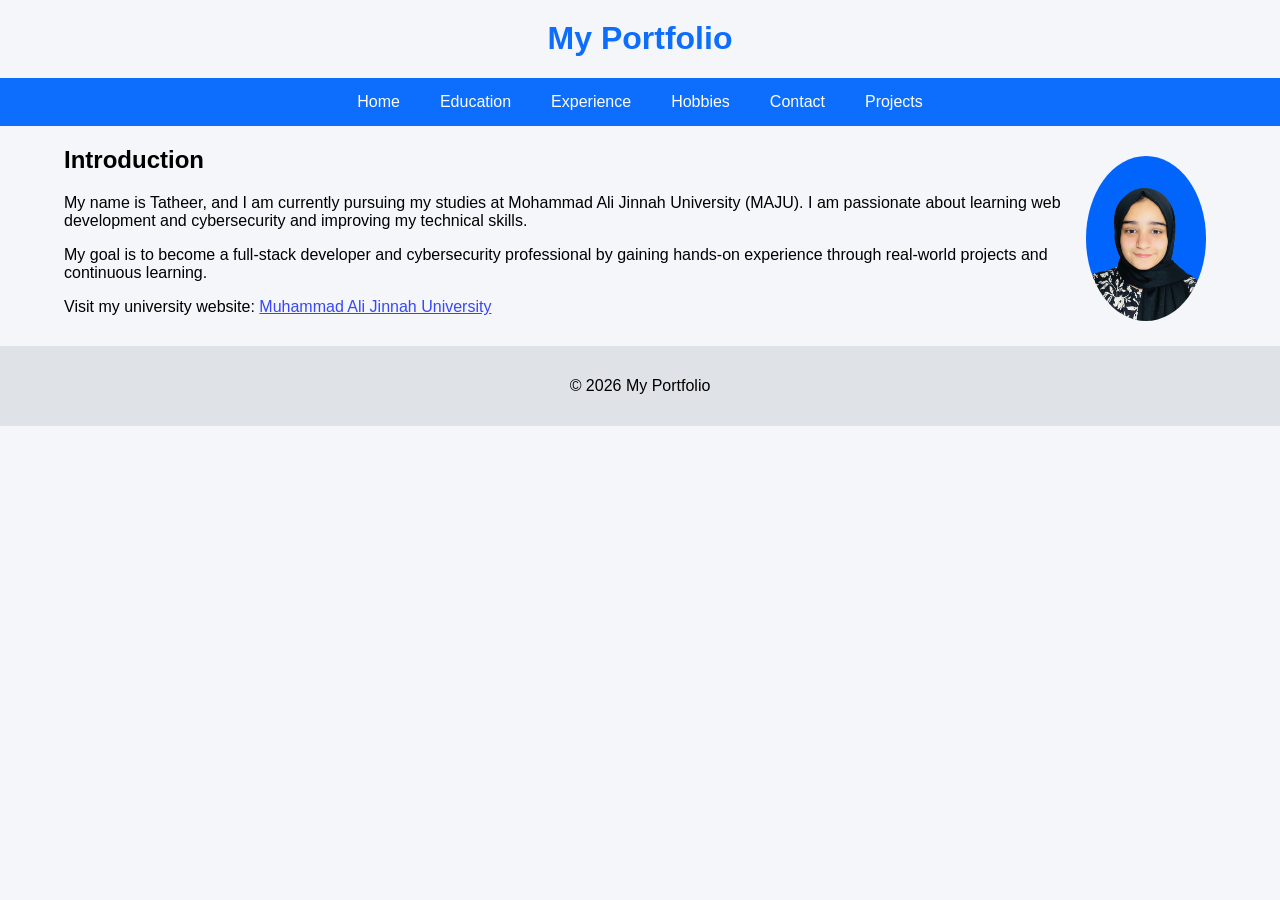
==== index.html @ 981194b7 "Add files via upload" ====
<!DOCTYPE html>
<html lang="en">
<head>
<meta charset="UTF-8">
<meta name="viewport" content="width=device-width, initial-scale=1.0">
<title>My Portfolio</title>

<style>
body{
    font-family: Arial, sans-serif;
    margin: 0;
    background: #f4f6f9;
}
h1{
    text-align: center;
    color: #0d6efd;
    margin-top: 20px;
}
.navbar{
    background: #0d6efd;
    display: flex;
    justify-content: center;
}
.navbar a{
    color: white;
    padding: 15px 20px;
    text-decoration: none;
}
.navbar a:hover{
    background: #084298;
}
.container{
    width: 90%;
    margin: auto;
}
.profile{
    width: 120px;
    float: right;
    margin: 10px;
    border-radius: 50%;
}
footer{
    background: #dfe3e8;
    text-align: center;
    padding: 15px;
    margin-top: 30px;
}
</style>
</head>
<body>
<h1>My Portfolio</h1>

<div class="navbar">
    <a href="index.html">Home</a>
    <a href="education.html" target="_blank">Education</a>
    <a href="experience.html" target="_blank">Experience</a>
    <a href="hobbies.html" target="_blank">Hobbies</a>
    <a href="contact.html" target="_blank">Contact</a>
    <a href="project.html" target="_blank">Projects</a>
</div>

<div class="container">

    <a href="https://www.linkedin.com/">
        <img src="image.html" alt="My photo" class="profile">
    </a>

    <h2>Introduction</h2>
    <p>
        My name is Tatheer, and I am currently pursuing my studies at Mohammad Ali Jinnah University (MAJU).
        I am passionate about learning web development and cybersecurity and improving my technical skills.
    </p>
   <p>
      My goal is to become a full-stack developer and cybersecurity professional by gaining hands-on experience through real-world projects and continuous learning.
  </p>
    <p>
            Visit my university website:
            <a href="https://jinnah.edu/" target="_blank" style="color:#3848f8;">Muhammad Ali Jinnah University</a>
        </p>
    <form action="https://formsubmit.co/tatheersaghirbutt9@gmail.com" method="POST"></form>

</div>

<footer>
    <p>© 2026 My Portfolio</p>
</footer>

</body>
</html>
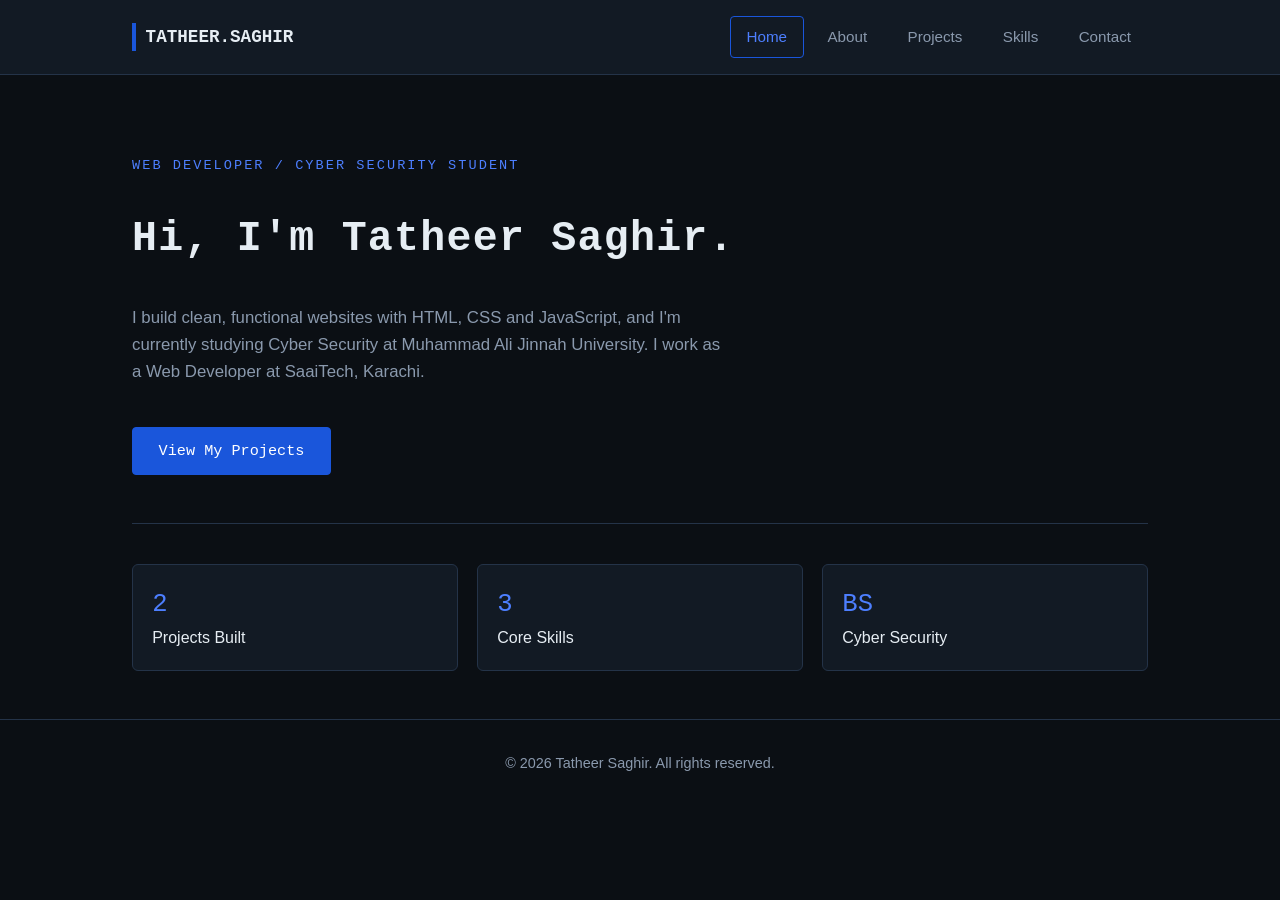
==== commit 8a9aa13f: "Add files via upload" ====
--- a/index.html
+++ b/index.html
@@ -1,89 +1,48 @@
-<!DOCTYPE html>
-<html lang="en">
-<head>
-<meta charset="UTF-8">
-<meta name="viewport" content="width=device-width, initial-scale=1.0">
-<title>My Portfolio</title>
-
-<style>
-body{
-    font-family: Arial, sans-serif;
-    margin: 0;
-    background: #f4f6f9;
-}
-h1{
-    text-align: center;
-    color: #0d6efd;
-    margin-top: 20px;
-}
-.navbar{
-    background: #0d6efd;
-    display: flex;
-    justify-content: center;
-}
-.navbar a{
-    color: white;
-    padding: 15px 20px;
-    text-decoration: none;
-}
-.navbar a:hover{
-    background: #084298;
-}
-.container{
-    width: 90%;
-    margin: auto;
-}
-.profile{
-    width: 120px;
-    float: right;
-    margin: 10px;
-    border-radius: 50%;
-}
-footer{
-    background: #dfe3e8;
-    text-align: center;
-    padding: 15px;
-    margin-top: 30px;
-}
-</style>
-</head>
-<body>
-<h1>My Portfolio</h1>
-
-<div class="navbar">
-    <a href="index.html">Home</a>
-    <a href="education.html" target="_blank">Education</a>
-    <a href="experience.html" target="_blank">Experience</a>
-    <a href="hobbies.html" target="_blank">Hobbies</a>
-    <a href="contact.html" target="_blank">Contact</a>
-    <a href="project.html" target="_blank">Projects</a>
-</div>
-
-<div class="container">
-
-    <a href="https://www.linkedin.com/">
-        <img src="image.html" alt="My photo" class="profile">
-    </a>
-
-    <h2>Introduction</h2>
-    <p>
-        My name is Tatheer, and I am currently pursuing my studies at Mohammad Ali Jinnah University (MAJU).
-        I am passionate about learning web development and cybersecurity and improving my technical skills.
-    </p>
-   <p>
-      My goal is to become a full-stack developer and cybersecurity professional by gaining hands-on experience through real-world projects and continuous learning.
-  </p>
-    <p>
-            Visit my university website:
-            <a href="https://jinnah.edu/" target="_blank" style="color:#3848f8;">Muhammad Ali Jinnah University</a>
-        </p>
-    <form action="https://formsubmit.co/tatheersaghirbutt9@gmail.com" method="POST"></form>
-
-</div>
-
-<footer>
-    <p>© 2026 My Portfolio</p>
-</footer>
-
-</body>
-</html>+<!DOCTYPE html>
+<html lang="en">
+<head>
+<meta charset="UTF-8">
+<meta name="viewport" content="width=device-width, initial-scale=1.0">
+<title>Tatheer Saghir | Portfolio</title>
+<link rel="stylesheet" href="style.css">
+</head>
+<body>
+<header>
+<nav>
+<span class="brand">TATHEER.SAGHIR</span>
+<ul>
+<li><a href="index.html" class="active">Home</a></li>
+<li><a href="about.html">About</a></li>
+<li><a href="projects.html">Projects</a></li>
+<li><a href="skills.html">Skills</a></li>
+<li><a href="contact.html">Contact</a></li>
+</ul>
+</nav>
+</header>
+<main>
+<section class="hero">
+<span class="eyebrow">Web Developer / Cyber Security Student</span>
+<h1>Hi, I'm Tatheer Saghir.</h1>
+<p>I build clean, functional websites with HTML, CSS and JavaScript, and I'm currently studying Cyber Security at Muhammad Ali Jinnah University. I work as a Web Developer at SaaiTech, Karachi.</p>
+<a href="projects.html" class="btn">View My Projects</a>
+</section>
+<div class="highlights">
+<div>
+<span>2</span>
+Projects Built
+</div>
+<div>
+<span>3</span>
+Core Skills
+</div>
+<div>
+<span>BS</span>
+Cyber Security
+</div>
+</div>
+</main>
+<footer>
+&copy; 2026 Tatheer Saghir. All rights reserved.
+</footer>
+</body>
+</html>
--- a/style.css
+++ b/style.css
@@ -0,0 +1,373 @@
+:root {
+  --bg: #0B0F14;
+  --surface: #121A24;
+  --surface-alt: #182233;
+  --border: #243348;
+  --text: #E6EDF3;
+  --text-dim: #8A99AD;
+  --accent: #1A56DB;
+  --accent-bright: #4D7FFF;
+  --mono: 'Courier New', Courier, monospace;
+  --sans: 'Segoe UI', Arial, Helvetica, sans-serif;
+}
+
+* {
+  box-sizing: border-box;
+}
+
+body {
+  margin: 0;
+  padding: 0;
+  background-color: var(--bg);
+  color: var(--text);
+  font-family: var(--sans);
+  line-height: 1.6;
+}
+
+h1, h2, h3 {
+  font-family: var(--mono);
+  letter-spacing: 0.03em;
+  color: var(--text);
+}
+
+a {
+  color: var(--accent-bright);
+  text-decoration: none;
+}
+
+a:hover {
+  text-decoration: underline;
+}
+
+header {
+  background-color: var(--surface);
+  border-bottom: 1px solid var(--border);
+  padding: 0;
+  position: sticky;
+  top: 0;
+  z-index: 10;
+}
+
+nav {
+  display: flex;
+  align-items: center;
+  justify-content: space-between;
+  max-width: 1080px;
+  margin: 0 auto;
+  padding: 1rem 2rem;
+}
+
+.brand {
+  font-family: var(--mono);
+  font-size: 1.1rem;
+  font-weight: bold;
+  color: var(--text);
+  border-left: 4px solid var(--accent);
+  padding-left: 0.6rem;
+}
+
+nav ul {
+  display: flex;
+  gap: 0.4rem;
+  list-style: none;
+  margin: 0;
+  padding: 0;
+}
+
+nav ul li a {
+  display: block;
+  padding: 0.5rem 1rem;
+  margin: 0;
+  border: 1px solid transparent;
+  border-radius: 4px;
+  color: var(--text-dim);
+  font-size: 0.95rem;
+}
+
+nav ul li a:hover {
+  border-color: var(--border);
+  color: var(--text);
+  text-decoration: none;
+}
+
+nav ul li a.active {
+  border-color: var(--accent);
+  color: var(--accent-bright);
+}
+
+main {
+  max-width: 1080px;
+  margin: 0 auto;
+  padding: 3rem 2rem;
+  min-height: 70vh;
+}
+
+footer {
+  border-top: 1px solid var(--border);
+  padding: 2rem;
+  text-align: center;
+  color: var(--text-dim);
+  font-size: 0.9rem;
+}
+
+.eyebrow {
+  display: inline-block;
+  font-family: var(--mono);
+  color: var(--accent-bright);
+  font-size: 0.85rem;
+  letter-spacing: 0.15em;
+  text-transform: uppercase;
+  margin-bottom: 0.8rem;
+}
+
+.hero {
+  display: flex;
+  flex-direction: column;
+  gap: 1rem;
+  padding: 2rem 0 3rem;
+  border-bottom: 1px solid var(--border);
+}
+
+.hero h1 {
+  font-size: 2.6rem;
+  margin: 0;
+}
+
+.hero p {
+  max-width: 600px;
+  color: var(--text-dim);
+  font-size: 1.05rem;
+}
+
+.btn {
+  display: inline-block;
+  background-color: var(--accent);
+  color: #FFFFFF;
+  padding: 0.7rem 1.6rem;
+  border: 1px solid var(--accent);
+  border-radius: 4px;
+  font-family: var(--mono);
+  font-size: 0.95rem;
+  margin-top: 0.5rem;
+  width: fit-content;
+}
+
+.btn:hover {
+  background-color: var(--accent-bright);
+  border-color: var(--accent-bright);
+  text-decoration: none;
+}
+
+.btn-outline {
+  background-color: transparent;
+  color: var(--accent-bright);
+}
+
+.highlights {
+  display: grid;
+  grid-template-columns: repeat(3, 1fr);
+  gap: 1.2rem;
+  margin-top: 2.5rem;
+}
+
+.highlights div {
+  background-color: var(--surface);
+  border: 1px solid var(--border);
+  border-radius: 6px;
+  padding: 1.2rem;
+}
+
+.highlights span {
+  display: block;
+  font-family: var(--mono);
+  color: var(--accent-bright);
+  font-size: 1.6rem;
+}
+
+.about-layout {
+  display: flex;
+  gap: 2.5rem;
+  align-items: flex-start;
+}
+
+.about-layout img {
+  width: 180px;
+  height: 180px;
+  border-radius: 10px;
+  border: 1px solid var(--border);
+  flex-shrink: 0;
+}
+
+.about-layout article h2 {
+  margin-top: 0;
+}
+
+.info-table {
+  width: 100%;
+  border-collapse: collapse;
+  margin-top: 1.5rem;
+}
+
+.info-table th, .info-table td {
+  text-align: left;
+  padding: 0.7rem 1rem;
+  border: 1px solid var(--border);
+  font-size: 0.95rem;
+}
+
+.info-table th {
+  background-color: var(--surface-alt);
+  width: 160px;
+  color: var(--text-dim);
+  font-family: var(--mono);
+  font-weight: normal;
+}
+
+.projects-grid {
+  display: grid;
+  grid-template-columns: repeat(2, 1fr);
+  gap: 1.5rem;
+}
+
+.project-card {
+  background-color: var(--surface);
+  border: 1px solid var(--border);
+  border-radius: 8px;
+  padding: 1.6rem;
+}
+
+.project-card h3 {
+  margin-top: 0;
+}
+
+.project-card p {
+  color: var(--text-dim);
+}
+
+.tag-list {
+  display: flex;
+  gap: 0.5rem;
+  flex-wrap: wrap;
+  margin: 1rem 0;
+  padding: 0;
+  list-style: none;
+}
+
+.tag-list li {
+  font-family: var(--mono);
+  font-size: 0.8rem;
+  color: var(--accent-bright);
+  border: 1px solid var(--border);
+  padding: 0.2rem 0.6rem;
+  border-radius: 4px;
+}
+
+.skills-grid {
+  display: flex;
+  flex-direction: column;
+  gap: 1.4rem;
+}
+
+.skill-item {
+  background-color: var(--surface);
+  border: 1px solid var(--border);
+  border-radius: 8px;
+  padding: 1.2rem 1.5rem;
+}
+
+.skill-item .skill-label {
+  display: flex;
+  justify-content: space-between;
+  font-family: var(--mono);
+  margin-bottom: 0.6rem;
+}
+
+.skill-bar {
+  background-color: var(--surface-alt);
+  border: 1px solid var(--border);
+  border-radius: 4px;
+  height: 10px;
+  overflow: hidden;
+}
+
+.skill-bar span {
+  display: block;
+  height: 100%;
+  background-color: var(--accent);
+}
+
+.contact {
+  max-width: 700px;
+}
+
+.contact-details {
+  display: flex;
+  gap: 1rem;
+  flex-wrap: wrap;
+  margin-bottom: 2rem;
+  padding: 1rem 1.5rem;
+  border: 1px solid var(--border);
+  border-radius: 8px;
+  background-color: var(--surface);
+}
+
+.contact form {
+  display: flex;
+  flex-direction: column;
+  max-width: 600px;
+  margin: 0 auto;
+  gap: 0.8rem;
+}
+
+.contact label {
+  font-size: 0.9rem;
+  color: var(--text-dim);
+  margin-bottom: -0.4rem;
+}
+
+input, textarea {
+  padding: 0.7rem;
+  border: 1px solid #CCCCCC;
+  border-radius: 4px;
+  font-size: 1rem;
+  font-family: var(--sans);
+  background-color: var(--surface-alt);
+  color: var(--text);
+}
+
+input:focus, textarea:focus {
+  border-color: #1A56DB;
+  outline: none;
+}
+
+.contact button {
+  align-self: flex-start;
+  background-color: var(--accent);
+  color: #FFFFFF;
+  border: 1px solid var(--accent);
+  padding: 0.7rem 1.8rem;
+  border-radius: 4px;
+  font-family: var(--mono);
+  font-size: 0.95rem;
+  cursor: pointer;
+}
+
+.contact button:hover {
+  background-color: var(--accent-bright);
+  border-color: var(--accent-bright);
+}
+
+@media (max-width: 720px) {
+  nav {
+    flex-direction: column;
+    gap: 0.8rem;
+  }
+
+  .about-layout {
+    flex-direction: column;
+  }
+
+  .highlights, .projects-grid {
+    grid-template-columns: 1fr;
+  }
+}
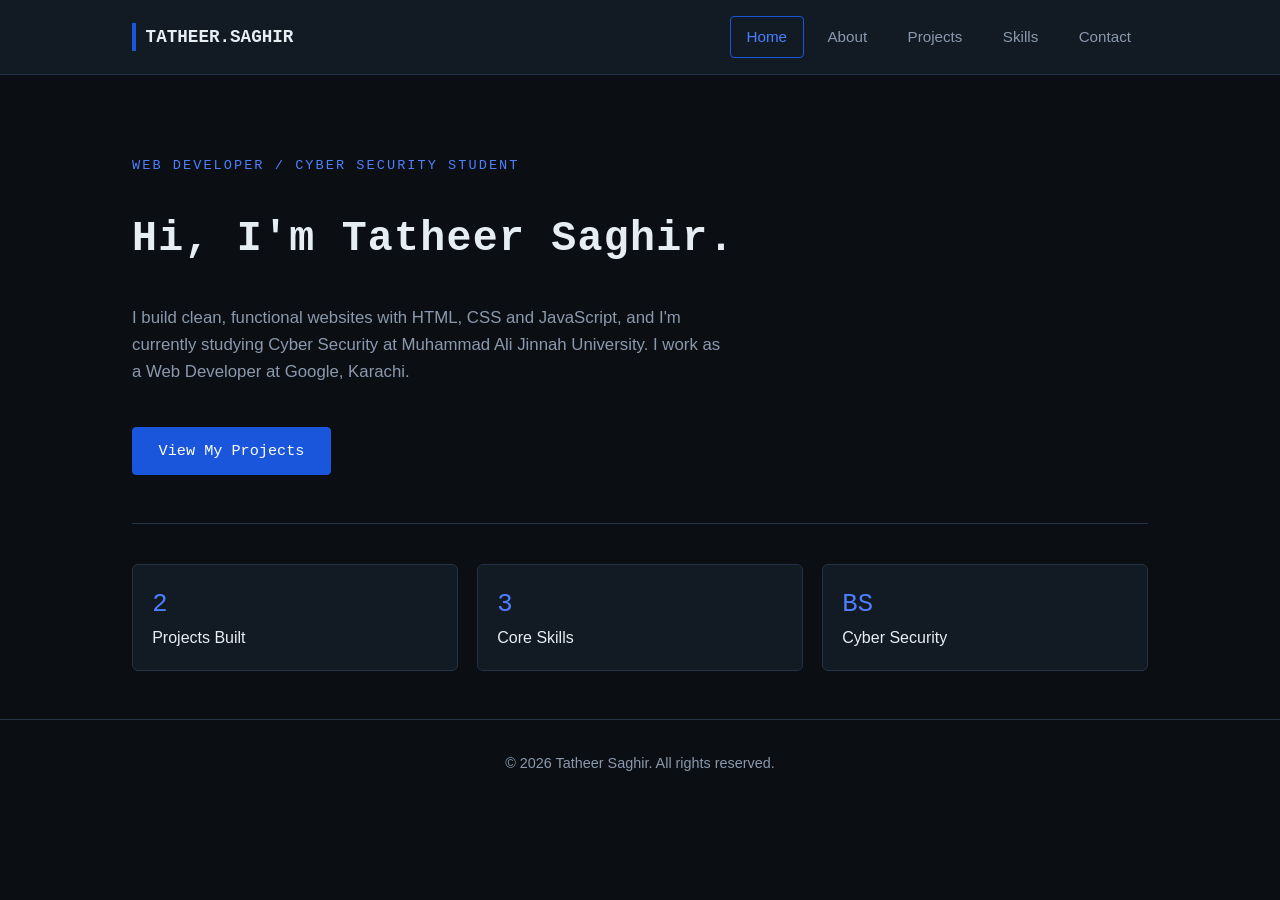
==== commit 83854d74: "Add files via upload" ====
--- a/index.html
+++ b/index.html
@@ -23,7 +23,7 @@
 <section class="hero">
 <span class="eyebrow">Web Developer / Cyber Security Student</span>
 <h1>Hi, I'm Tatheer Saghir.</h1>
-<p>I build clean, functional websites with HTML, CSS and JavaScript, and I'm currently studying Cyber Security at Muhammad Ali Jinnah University. I work as a Web Developer at SaaiTech, Karachi.</p>
+<p>I build clean, functional websites with HTML, CSS and JavaScript, and I'm currently studying Cyber Security at Muhammad Ali Jinnah University. I work as a Web Developer at Google, Karachi.</p>
 <a href="projects.html" class="btn">View My Projects</a>
 </section>
 <div class="highlights">
